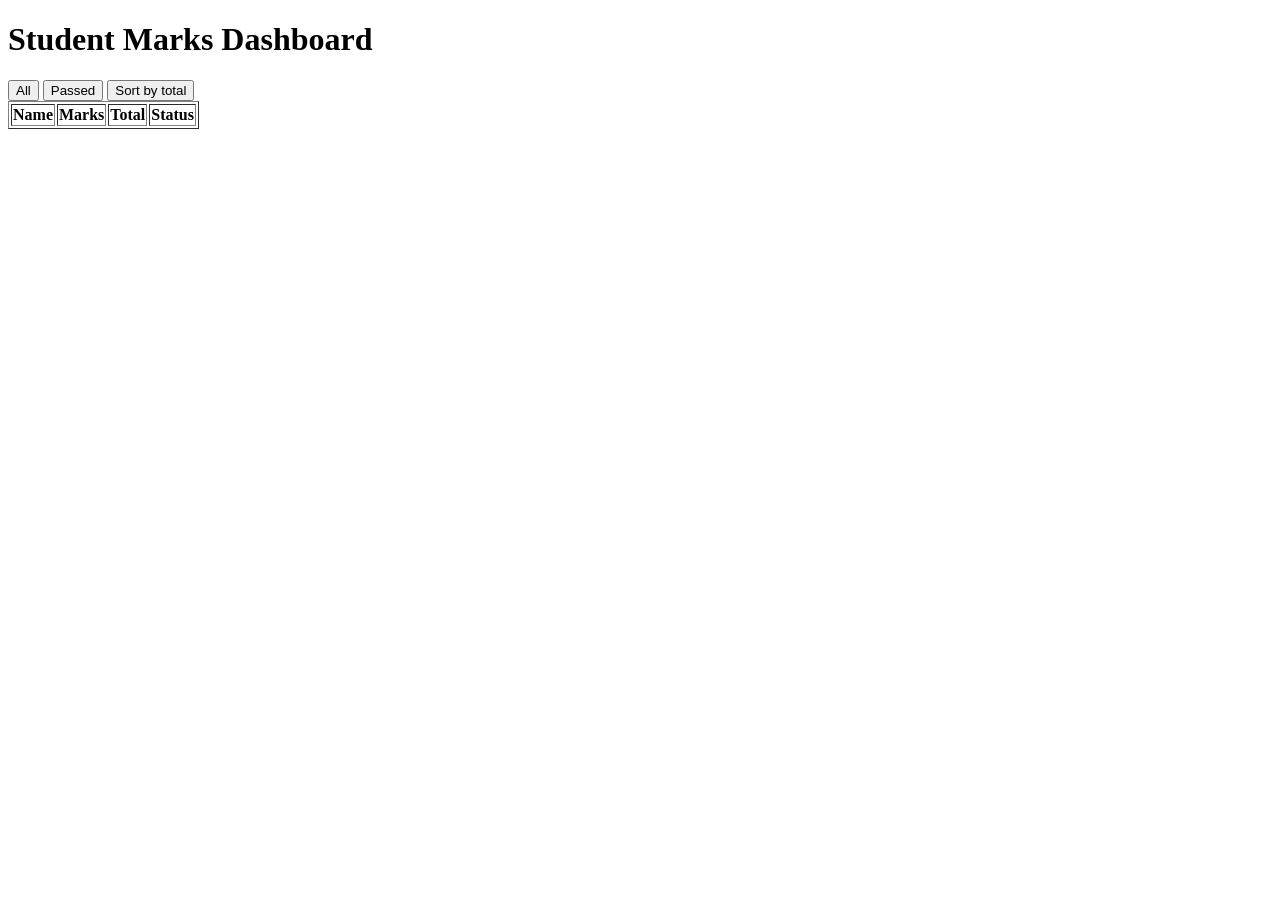
==== day-8/guided-lab/index.html @ f1c60685 "Create day-8 folder and Add student data array" ====
<!DOCTYPE html>
<html lang="en">
<head>
    <meta charset="UTF-8">
    <meta name="viewport" content="width=device-width, initial-scale=1.0">
    <title>Document</title>
</head>
<body>
    <h1>Student Marks Dashboard</h1>
    <button id="all">All</button>
    <button id="passed">Passed</button>
    <button id="sort">Sort by total</button>
    <table id="board" border="1">
        <thead>
            <tr>
                <th>Name</th>
                <th>Marks</th>
                <th>Total</th>
                <th>Status</th>
            </tr>
        </thead>
        <tbody id="data"></tbody>
    </table>
    <pre id="json"></pre>
    <script src="script.js"></script>
</body>
</html>
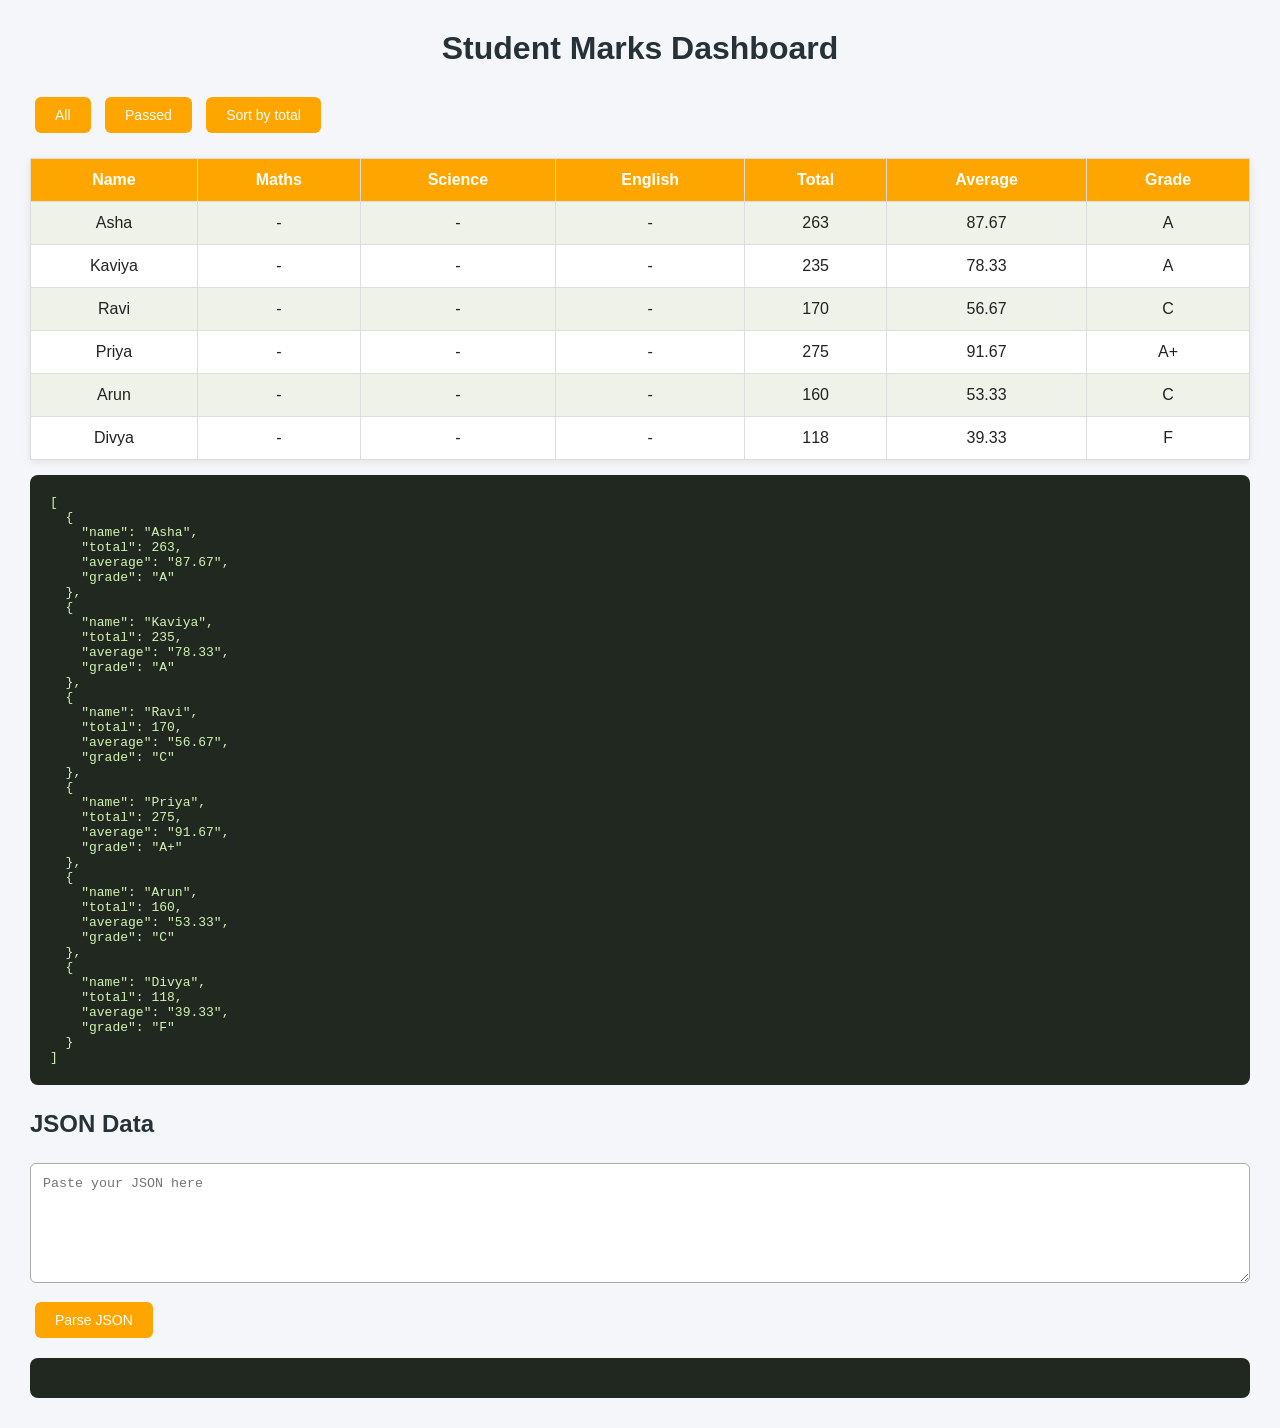
==== commit 26816f86: "Add student ranking and interactive score board" ====
--- a/day-8/guided-lab/index.html
+++ b/day-8/guided-lab/index.html
@@ -4,6 +4,7 @@
     <meta charset="UTF-8">
     <meta name="viewport" content="width=device-width, initial-scale=1.0">
     <title>Document</title>
+    <link rel="stylesheet" href="./style.css">
 </head>
 <body>
     <h1>Student Marks Dashboard</h1>
@@ -22,6 +23,11 @@
         <tbody id="data"></tbody>
     </table>
     <pre id="json"></pre>
+    <h2>JSON Data</h2>
+    <textarea id="jsonInput" placeholder="Paste your JSON here"></textarea>
+    <button id="parseBtn">Parse JSON</button>
+    <p id="message"></p>
+    <pre id="parsedData"></pre>
     <script src="script.js"></script>
 </body>
 </html>
--- a/day-8/guided-lab/style.css
+++ b/day-8/guided-lab/style.css
@@ -0,0 +1,81 @@
+*{
+    margin:0;
+    padding:0;
+    box-sizing:border-box;
+}
+body{
+    font-family:Arial,sans-serif;
+    background:#f4f6f9;
+    padding:30px;
+    color:#222;
+}
+h1{
+    text-align:center;
+    color:#263238;
+    margin-bottom:25px;
+}
+h2{
+    margin:25px 0 15px;
+    color:#263238;
+}
+button{
+    padding:10px 20px;
+    margin:5px;
+    border:none;
+    border-radius:6px;
+    background:orange;
+    color:white;
+    cursor:pointer;
+    font-size:14px;
+}
+button:hover{
+    background:orangered;
+}
+table{
+    width:100%;
+    border-collapse:collapse;
+    background:white;
+    margin-top:20px;
+    box-shadow:0 2px 8px #00000015;
+}
+th,td{
+    padding:12px;
+    text-align:center;
+    border:1px solid #ddd;
+}
+th{
+    background:orange;
+    color:white;
+}
+tr:nth-child(even){
+    background:#eef2e9;
+}
+tr:hover{
+    background:#e1ebd5;
+}
+pre{
+    background:#202820;
+    color:#d1f3b5;
+    padding:20px;
+    border-radius:8px;
+    overflow-x:auto;
+    margin-top:15px;
+    white-space:pre-wrap;
+}
+textarea{
+    width:100%;
+    height:120px;
+    padding:12px;
+    border:1px solid #aaa;
+    border-radius:6px;
+    font-family:monospace;
+    margin:10px 0;
+}
+textarea:focus{
+    outline:2px solid hwb(44 5% 1%);
+    border-color:hsl(41, 86%, 47%);
+}
+#message{
+    margin:10px 0;
+    font-weight:bold;
+}
